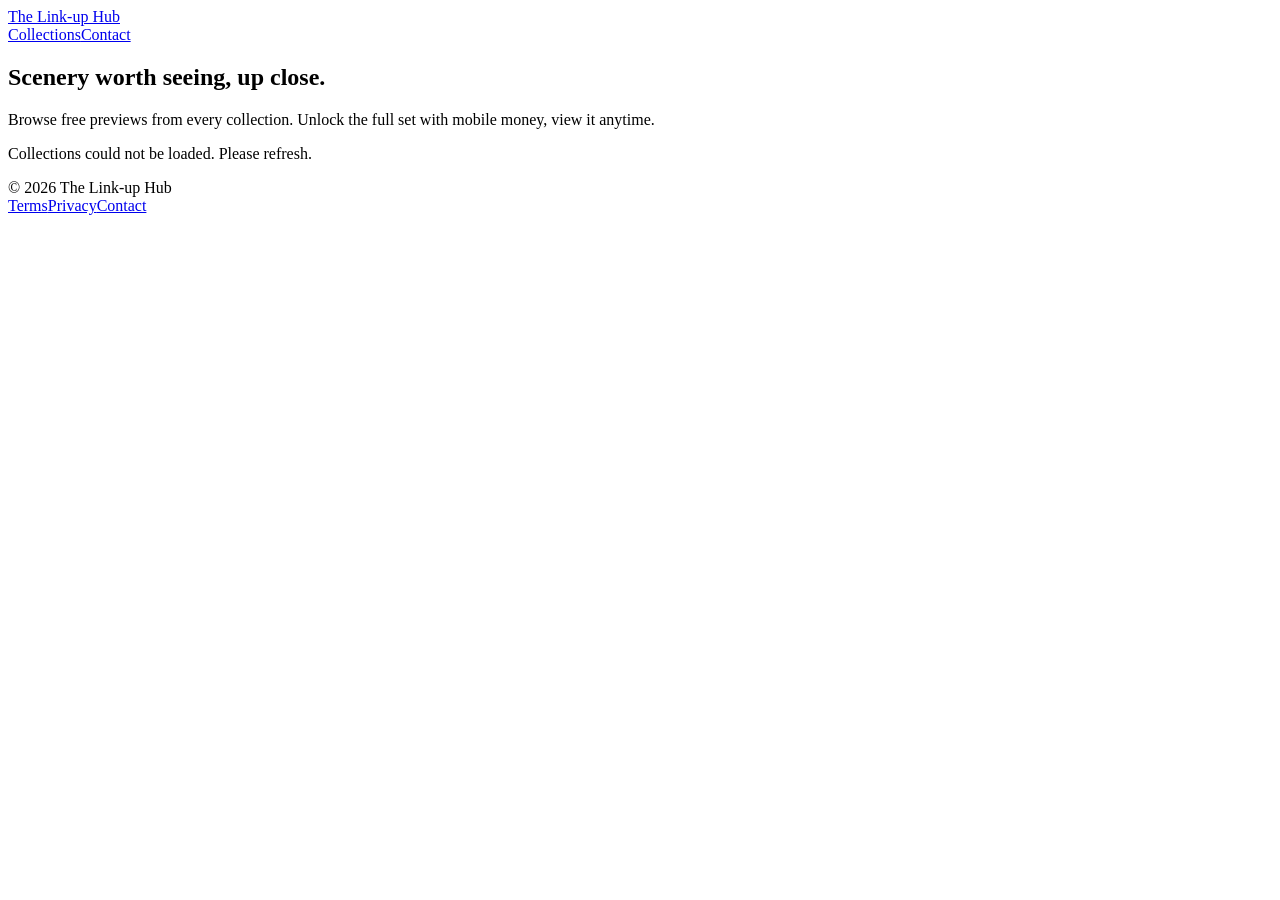
==== index.html @ c6f4581d "Add Link-up Hub storefront homepage" ====
<!DOCTYPE html>
<html lang="en">
<head>
  <meta charset="UTF-8">
  <meta name="viewport" content="width=device-width, initial-scale=1">
  <title>The Link-up Hub</title>
  <link rel="stylesheet" href="style.css">
</head>
<body>
  <div id="site-header"></div>
  <main>
    <section class="hero">
      <div class="wrap">
        <h1>Scenery worth seeing, up close.</h1>
        <p>Browse free previews from every collection. Unlock the full set with mobile money, view it anytime.</p>
      </div>
    </section>

    <section class="section" id="collections">
      <div class="wrap">
        <p class="note" id="list-note">Loading collections...</p>
        <div class="grid" id="collection-list"></div>
      </div>
    </section>
  </main>
  <div id="site-footer"></div>

  <script src="site.js"></script>
  <script type="module">
    import { fetchCollections, make, formatPrice, coverUrl } from "./store.js";

    const list = document.getElementById("collection-list");
    const note = document.getElementById("list-note");

    function makeCard(c) {
      const card = make("article", "coll-card");
      const link = make("a");
      link.href = "collection.html?id=" + encodeURIComponent(c.id);

      const thumb = make("div", "thumb");
      const imgUrl = coverUrl(c.coverImage);
      if (imgUrl) {
        const img = make("img");
        img.src = imgUrl;
        img.alt = c.title;
        thumb.append(img);
      }
      link.append(thumb);

      const title = make("h3", "", c.title);
      const row = make("div", "row");
      row.append(make("span", "price", formatPrice(c.price)), make("span", "free-badge", "Free preview"));

      card.append(link, title, row);
      return card;
    }

    async function load() {
      try {
        const collections = await fetchCollections();
        list.innerHTML = "";

        if (collections.length === 0) {
          note.textContent = "No collections yet. Check back soon.";
          return;
        }

        note.textContent = "";
        collections.forEach(function (c) { list.append(makeCard(c)); });
      } catch (error) {
        console.error(error);
        note.textContent = "Collections could not be loaded. Please refresh.";
      }
    }

    load();
  </script>
</body>
</html>
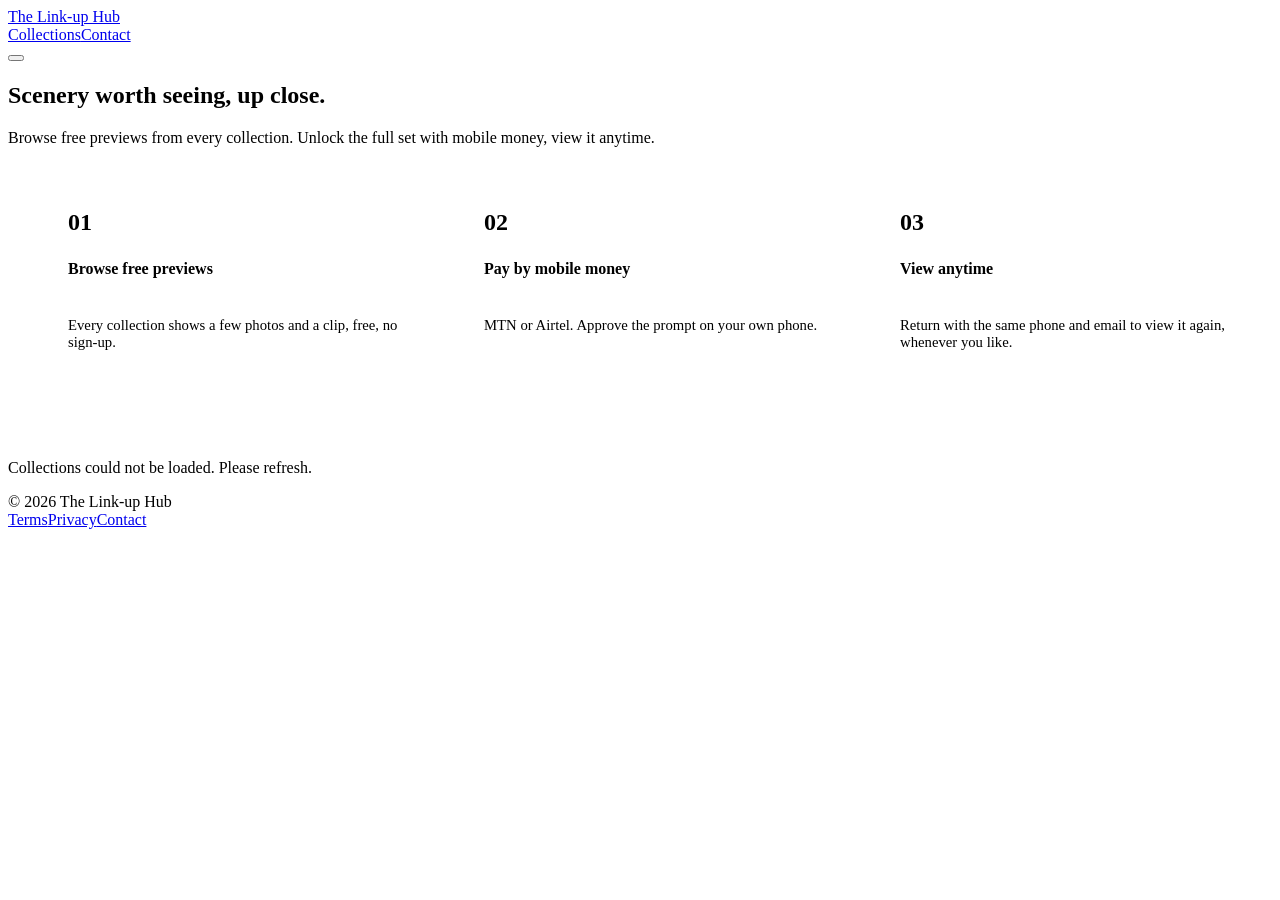
==== commit 5fee7dd6: "Add how-it-works strip, scroll reveals, and loading skeletons to homepage" ====
--- a/index.html
+++ b/index.html
@@ -5,6 +5,16 @@
   <meta name="viewport" content="width=device-width, initial-scale=1">
   <title>The Link-up Hub</title>
   <link rel="stylesheet" href="style.css">
+  <style>
+    .how { padding: 8px 0 40px; }
+    .how ol { list-style: none; display: grid; grid-template-columns: repeat(3, 1fr); gap: 24px; }
+    .how li { background: var(--paper-card); border: 1px solid var(--line); border-radius: 16px; padding: 22px 20px; display: flex; flex-direction: column; gap: 8px; box-shadow: var(--shadow-sm); }
+    .how .step-num { font-family: "Fraunces", Georgia, serif; font-size: 1.5rem; font-weight: 600; color: var(--ember-dark); }
+    .how h3 { font-size: 1rem; font-weight: 600; }
+    .how p { color: var(--ink-soft); font-size: 0.92rem; }
+    @media (max-width: 760px) { .how ol { grid-template-columns: 1fr; } }
+    .thumb-skeleton { width: 100%; height: 100%; }
+  </style>
 </head>
 <body>
   <div id="site-header"></div>
@@ -13,6 +23,28 @@
       <div class="wrap">
         <h1>Scenery worth seeing, up close.</h1>
         <p>Browse free previews from every collection. Unlock the full set with mobile money, view it anytime.</p>
+      </div>
+    </section>
+
+    <section class="how">
+      <div class="wrap">
+        <ol>
+          <li class="reveal">
+            <span class="step-num">01</span>
+            <h3>Browse free previews</h3>
+            <p>Every collection shows a few photos and a clip, free, no sign-up.</p>
+          </li>
+          <li class="reveal">
+            <span class="step-num">02</span>
+            <h3>Pay by mobile money</h3>
+            <p>MTN or Airtel. Approve the prompt on your own phone.</p>
+          </li>
+          <li class="reveal">
+            <span class="step-num">03</span>
+            <h3>View anytime</h3>
+            <p>Return with the same phone and email to view it again, whenever you like.</p>
+          </li>
+        </ol>
       </div>
     </section>
 
@@ -32,8 +64,17 @@
     const list = document.getElementById("collection-list");
     const note = document.getElementById("list-note");
 
-    function makeCard(c) {
-      const card = make("article", "coll-card");
+    function makeSkeletonCard() {
+      const card = make("div", "coll-card");
+      const thumb = make("div", "thumb skeleton");
+      card.append(thumb);
+      return card;
+    }
+
+    function makeCard(c, index) {
+      const card = make("article", "coll-card reveal");
+      card.style.transitionDelay = Math.min(index * 60, 300) + "ms";
+
       const link = make("a");
       link.href = "collection.html?id=" + encodeURIComponent(c.id);
 
@@ -41,6 +82,7 @@
       const imgUrl = coverUrl(c.coverImage);
       if (imgUrl) {
         const img = make("img");
+        img.loading = "lazy";
         img.src = imgUrl;
         img.alt = c.title;
         thumb.append(img);
@@ -56,6 +98,9 @@
     }
 
     async function load() {
+      // Show a few shimmering placeholders while collections load.
+      for (let i = 0; i < 3; i++) list.append(makeSkeletonCard());
+
       try {
         const collections = await fetchCollections();
         list.innerHTML = "";
@@ -66,9 +111,23 @@
         }
 
         note.textContent = "";
-        collections.forEach(function (c) { list.append(makeCard(c)); });
+        collections.forEach(function (c, i) { list.append(makeCard(c, i)); });
+
+        // Newly-added cards need the observer attached manually,
+        // since they're added after the page's own load event.
+        if ("IntersectionObserver" in window) {
+          requestAnimationFrame(function () {
+            document.querySelectorAll(".reveal:not(.in-view)").forEach(function (el) {
+              const rect = el.getBoundingClientRect();
+              if (rect.top < window.innerHeight) {
+                el.classList.add("in-view");
+              }
+            });
+          });
+        }
       } catch (error) {
         console.error(error);
+        list.innerHTML = "";
         note.textContent = "Collections could not be loaded. Please refresh.";
       }
     }
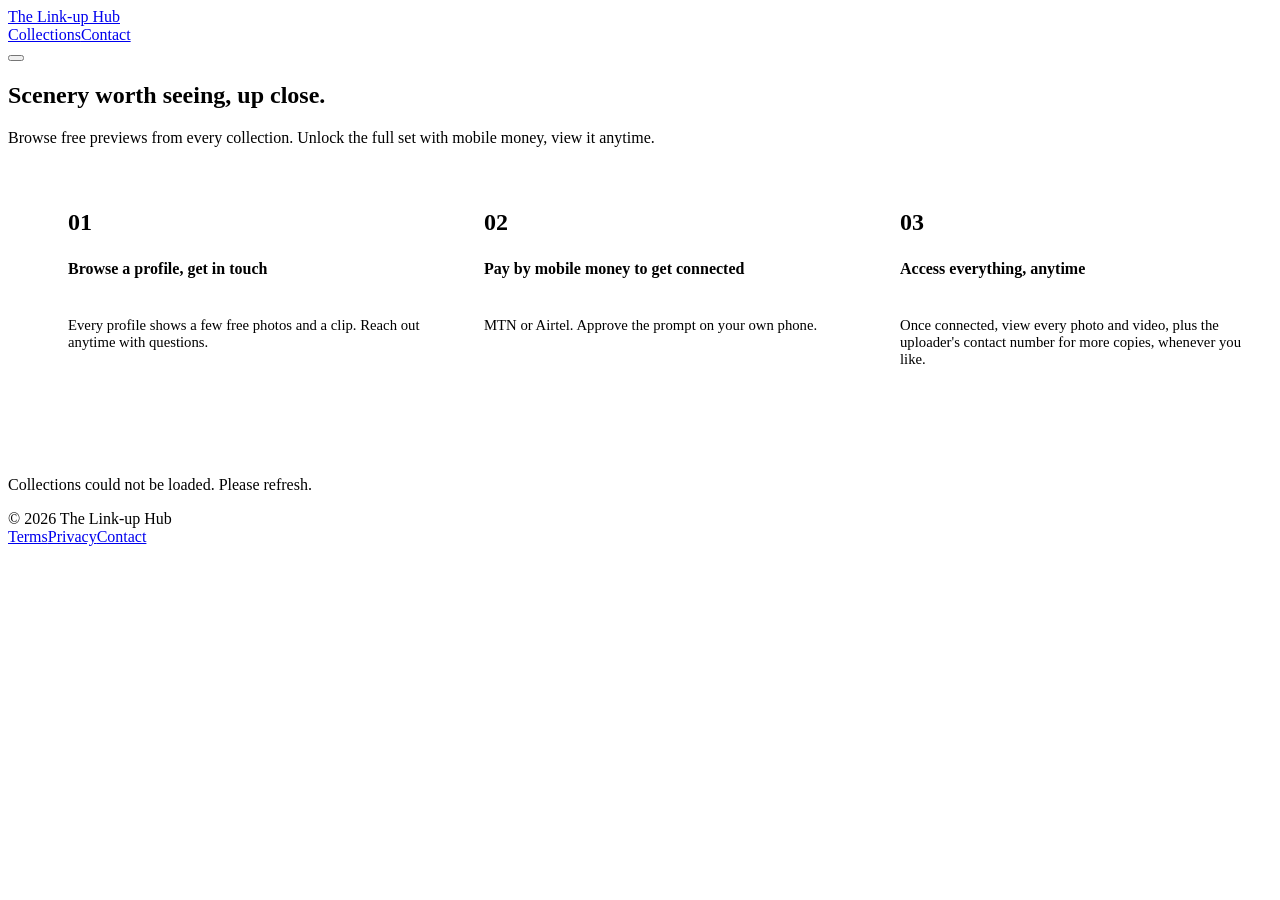
==== commit 0d5149b6: "Update how-it-works copy to match profile/contact wording" ====
--- a/index.html
+++ b/index.html
@@ -31,18 +31,18 @@
         <ol>
           <li class="reveal">
             <span class="step-num">01</span>
-            <h3>Browse free previews</h3>
-            <p>Every collection shows a few photos and a clip, free, no sign-up.</p>
+            <h3>Browse a profile, get in touch</h3>
+            <p>Every profile shows a few free photos and a clip. Reach out anytime with questions.</p>
           </li>
           <li class="reveal">
             <span class="step-num">02</span>
-            <h3>Pay by mobile money</h3>
+            <h3>Pay by mobile money to get connected</h3>
             <p>MTN or Airtel. Approve the prompt on your own phone.</p>
           </li>
           <li class="reveal">
             <span class="step-num">03</span>
-            <h3>View anytime</h3>
-            <p>Return with the same phone and email to view it again, whenever you like.</p>
+            <h3>Access everything, anytime</h3>
+            <p>Once connected, view every photo and video, plus the uploader's contact number for more copies, whenever you like.</p>
           </li>
         </ol>
       </div>
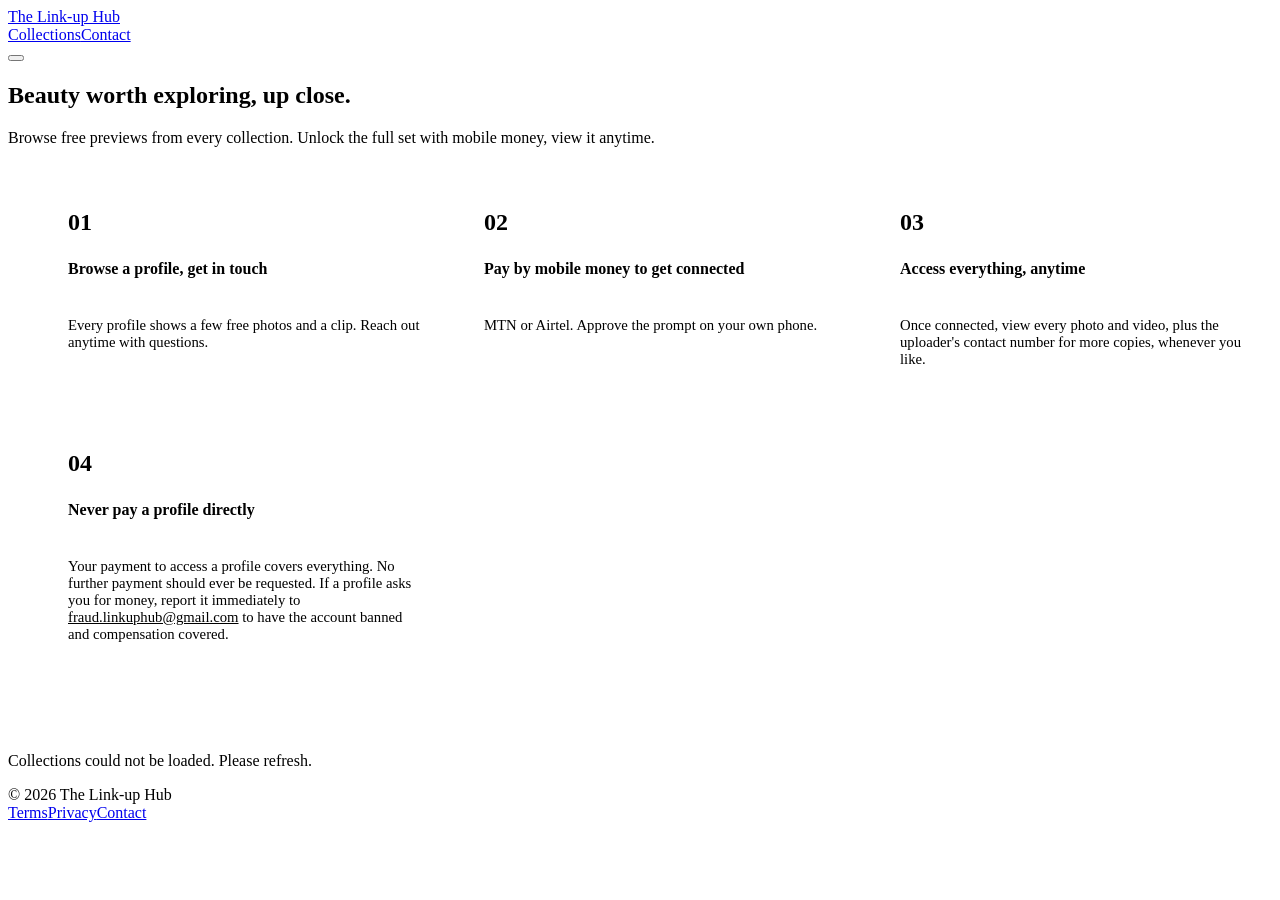
==== commit 58b5a853: "Update hero heading, add fraud-warning step" ====
--- a/index.html
+++ b/index.html
@@ -21,7 +21,7 @@
   <main>
     <section class="hero">
       <div class="wrap">
-        <h1>Scenery worth seeing, up close.</h1>
+        <h1>Beauty worth exploring, up close.</h1>
         <p>Browse free previews from every collection. Unlock the full set with mobile money, view it anytime.</p>
       </div>
     </section>
@@ -43,6 +43,11 @@
             <span class="step-num">03</span>
             <h3>Access everything, anytime</h3>
             <p>Once connected, view every photo and video, plus the uploader's contact number for more copies, whenever you like.</p>
+          </li>
+          <li class="reveal warning">
+            <span class="step-num">04</span>
+            <h3>Never pay a profile directly</h3>
+            <p>Your payment to access a profile covers everything. No further payment should ever be requested. If a profile asks you for money, report it immediately to <a href="mailto:fraud.linkuphub@gmail.com" style="color:var(--error); text-decoration:underline;">fraud.linkuphub@gmail.com</a> to have the account banned and compensation covered.</p>
           </li>
         </ol>
       </div>
@@ -111,20 +116,11 @@
         }
 
         note.textContent = "";
-        collections.forEach(function (c, i) { list.append(makeCard(c, i)); });
-
-        // Newly-added cards need the observer attached manually,
-        // since they're added after the page's own load event.
-        if ("IntersectionObserver" in window) {
-          requestAnimationFrame(function () {
-            document.querySelectorAll(".reveal:not(.in-view)").forEach(function (el) {
-              const rect = el.getBoundingClientRect();
-              if (rect.top < window.innerHeight) {
-                el.classList.add("in-view");
-              }
-            });
-          });
-        }
+        collections.forEach(function (c, i) {
+          const card = makeCard(c, i);
+          list.append(card);
+          if (window.observeReveal) window.observeReveal(card);
+        });
       } catch (error) {
         console.error(error);
         list.innerHTML = "";
